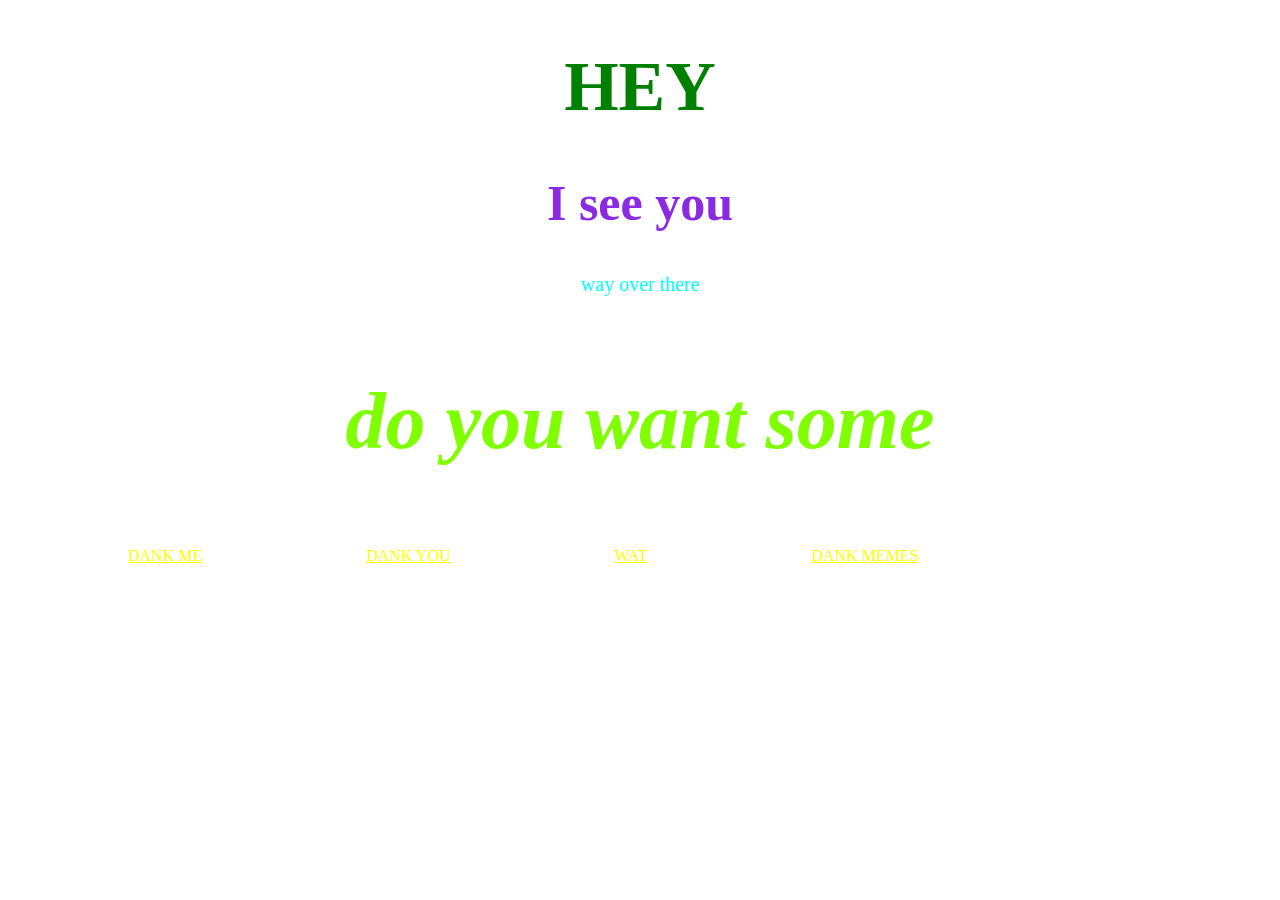
==== index.html @ 5e61d5ad "Merge branch 'gh-pages' of https://github.com/noahliz/dankmemes into gh-pages" ====
<!DOCTYPE html>
<html> 

    <head>
    <meta charset="utf-8">
    <meta http-equiv="X-UA-Compatable" content="IE=edge,chrome=1">  
    <title>DANNNKYY BRUUUHH
        </title>
        <link rel="stylesheet" href="index.css">
    </head>
    <body>
         <div class="big">
     <div class="container">
        <h1>HEY
         </h1>
        <h2>I see you
         </h2>
      <p>way over there
         </p>
         <h3>do you want some</h3>
        </div>   
        </div>
     <div class="nav">
         <div class="container">
         <ul>
            <li><a href="/dankme.html">dank me</a></li>
            <li><a href="/dankyou.html">dank you</a></li>
            <li><a href="/wat.html">wat</a></li>
                <li><a href="/dankmemes.html">dank memes</a> </li>
             </ul>
         </div>
         
        </div>

    </body>
</html>
---- index.css ----
body {
   background-image: url('https://i.imgur.com/fFDjBZ9.jpg');
}
.nav a{
    color: yellow;
    text-transform: uppercase;
align-content: center;

}
.nav li{
    display: inline;
    padding: 80px;
    
}
h1 {
    text-align: center;
    color:green;
    text-transform: full-width;
    font-size: 70px;
}
h2 {
    text-align:center;
    color:blueviolet;
    font-size: 50px;
}
h3{
    text-align: center;
    color: chartreuse;
    font-size: 80px;
    font-style: italic;
}
p {
    text-align: center;
    color: aqua;
    font-size: 20px;
}
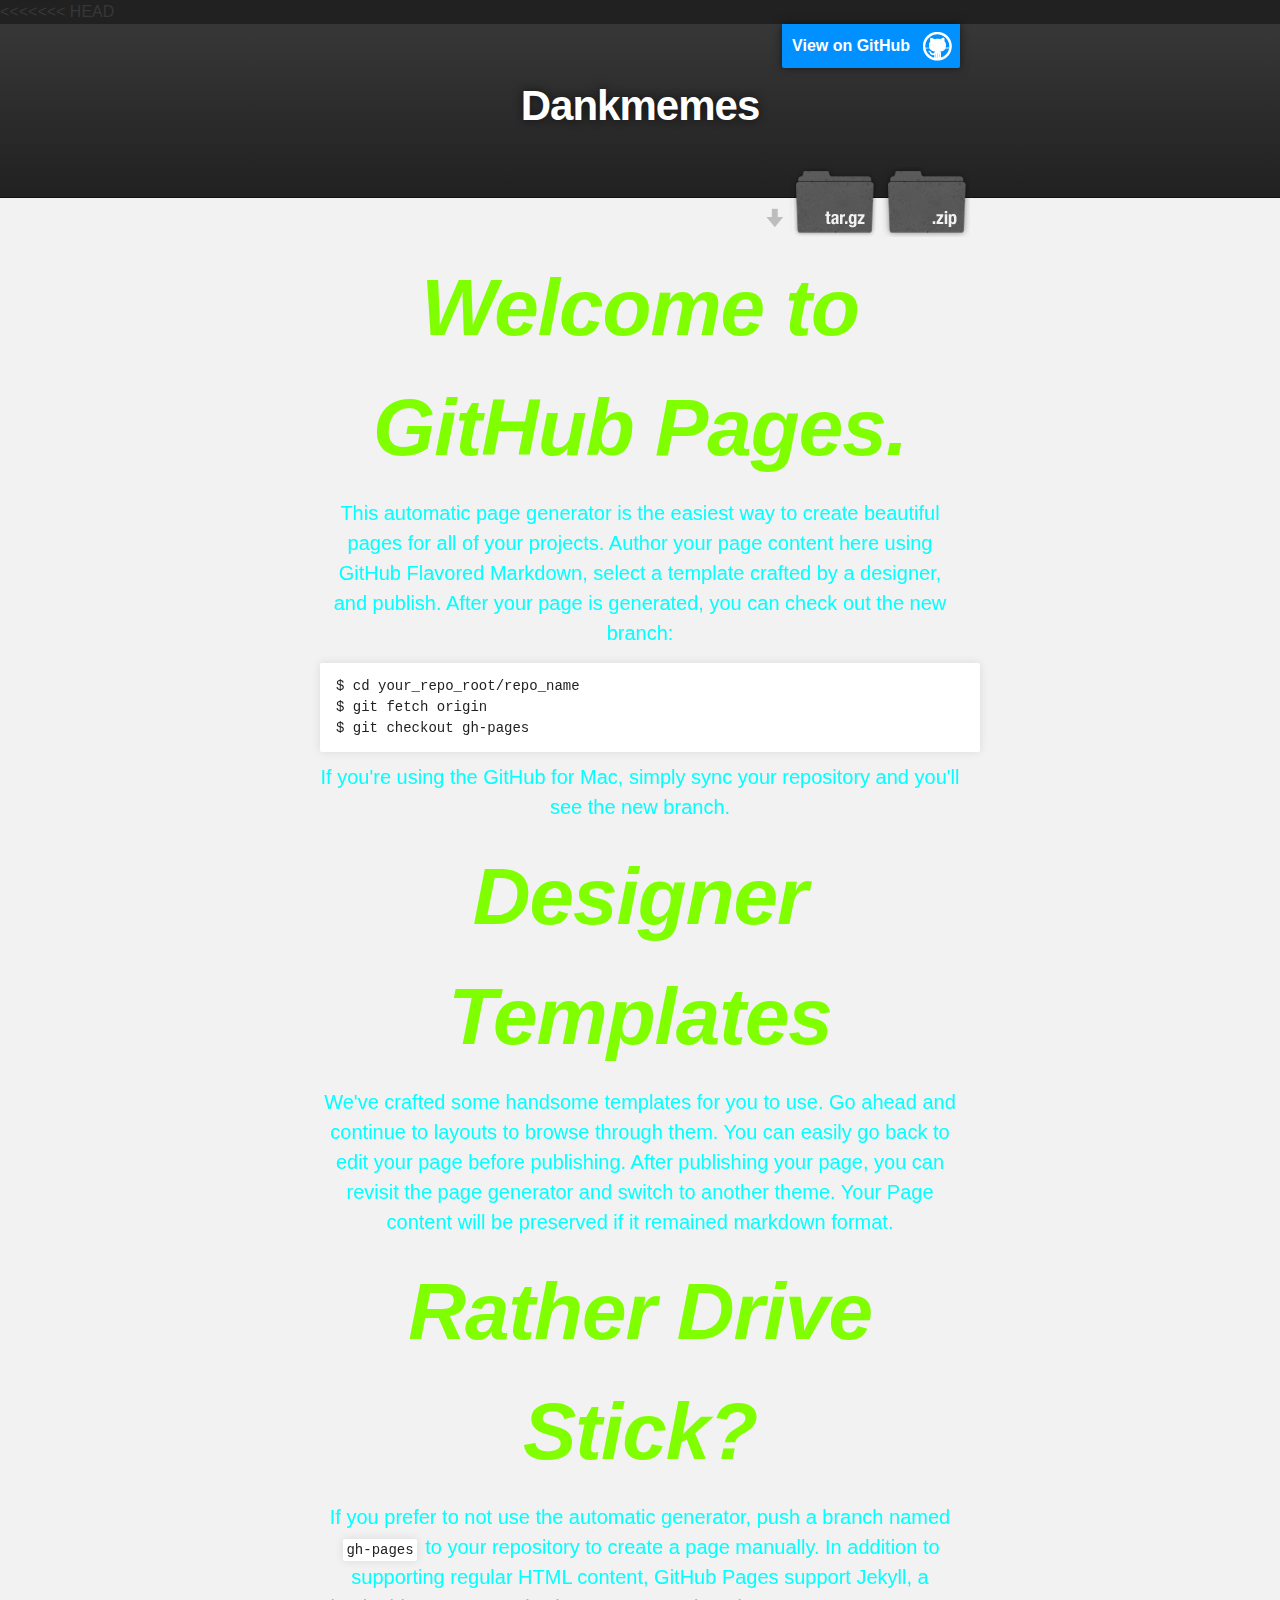
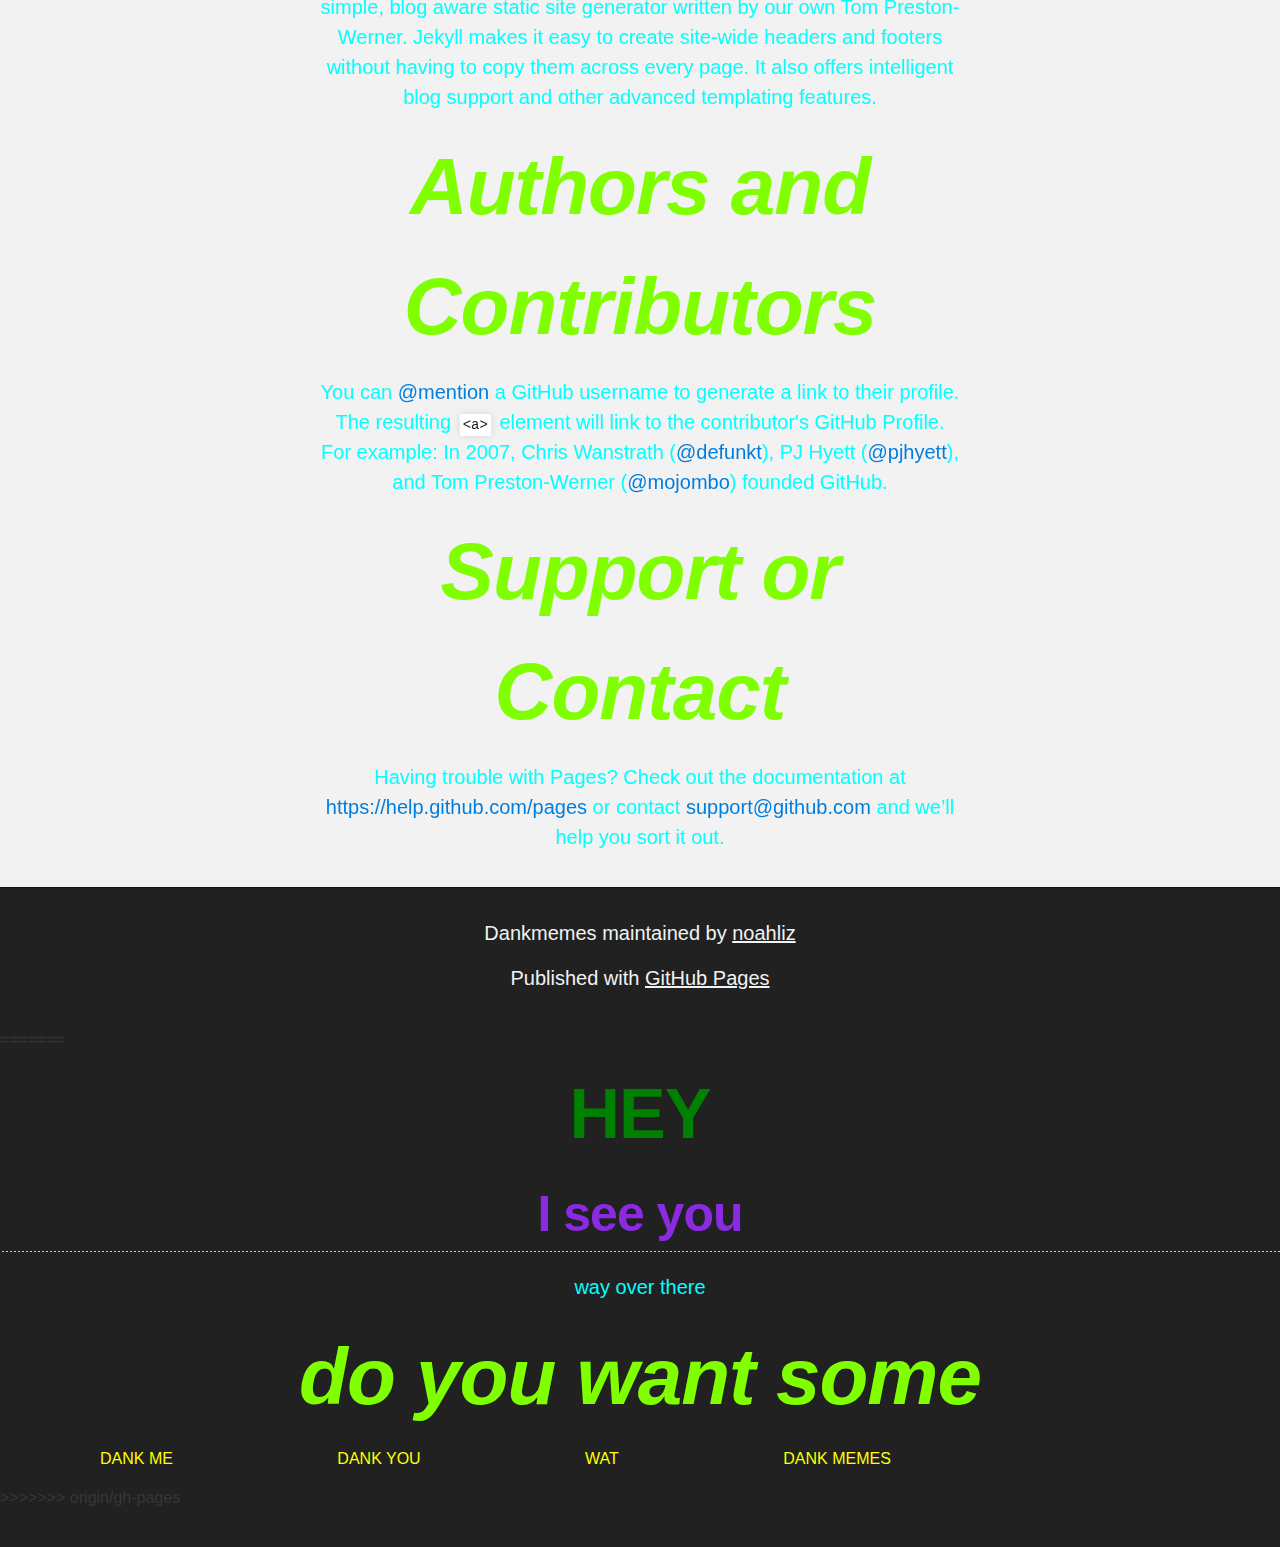
==== commit 6abcc48a: "pics" ====
--- a/index.html
+++ b/index.html
@@ -1,4 +1,83 @@
 <!DOCTYPE html>
+<<<<<<< HEAD
+<html>
+
+  <head>
+    <meta charset='utf-8'>
+    <meta http-equiv="X-UA-Compatible" content="chrome=1">
+    <meta name="description" content="Dankmemes : ">
+
+    <link rel="stylesheet" type="text/css" media="screen" href="stylesheets/stylesheet.css">
+
+    <title>Dankmemes</title>
+  </head>
+
+  <body>
+
+    <!-- HEADER -->
+    <div id="header_wrap" class="outer">
+        <header class="inner">
+          <a id="forkme_banner" href="https://github.com/noahliz/dankmemes">View on GitHub</a>
+
+          <h1 id="project_title">Dankmemes</h1>
+          <h2 id="project_tagline"></h2>
+
+            <section id="downloads">
+              <a class="zip_download_link" href="https://github.com/noahliz/dankmemes/zipball/master">Download this project as a .zip file</a>
+              <a class="tar_download_link" href="https://github.com/noahliz/dankmemes/tarball/master">Download this project as a tar.gz file</a>
+            </section>
+        </header>
+    </div>
+
+    <!-- MAIN CONTENT -->
+    <div id="main_content_wrap" class="outer">
+      <section id="main_content" class="inner">
+        <h3>
+<a id="welcome-to-github-pages" class="anchor" href="#welcome-to-github-pages" aria-hidden="true"><span class="octicon octicon-link"></span></a>Welcome to GitHub Pages.</h3>
+
+<p>This automatic page generator is the easiest way to create beautiful pages for all of your projects. Author your page content here using GitHub Flavored Markdown, select a template crafted by a designer, and publish. After your page is generated, you can check out the new branch:</p>
+
+<pre><code>$ cd your_repo_root/repo_name
+$ git fetch origin
+$ git checkout gh-pages
+</code></pre>
+
+<p>If you're using the GitHub for Mac, simply sync your repository and you'll see the new branch.</p>
+
+<h3>
+<a id="designer-templates" class="anchor" href="#designer-templates" aria-hidden="true"><span class="octicon octicon-link"></span></a>Designer Templates</h3>
+
+<p>We've crafted some handsome templates for you to use. Go ahead and continue to layouts to browse through them. You can easily go back to edit your page before publishing. After publishing your page, you can revisit the page generator and switch to another theme. Your Page content will be preserved if it remained markdown format.</p>
+
+<h3>
+<a id="rather-drive-stick" class="anchor" href="#rather-drive-stick" aria-hidden="true"><span class="octicon octicon-link"></span></a>Rather Drive Stick?</h3>
+
+<p>If you prefer to not use the automatic generator, push a branch named <code>gh-pages</code> to your repository to create a page manually. In addition to supporting regular HTML content, GitHub Pages support Jekyll, a simple, blog aware static site generator written by our own Tom Preston-Werner. Jekyll makes it easy to create site-wide headers and footers without having to copy them across every page. It also offers intelligent blog support and other advanced templating features.</p>
+
+<h3>
+<a id="authors-and-contributors" class="anchor" href="#authors-and-contributors" aria-hidden="true"><span class="octicon octicon-link"></span></a>Authors and Contributors</h3>
+
+<p>You can <a href="https://github.com/blog/821" class="user-mention">@mention</a> a GitHub username to generate a link to their profile. The resulting <code>&lt;a&gt;</code> element will link to the contributor's GitHub Profile. For example: In 2007, Chris Wanstrath (<a href="https://github.com/defunkt" class="user-mention">@defunkt</a>), PJ Hyett (<a href="https://github.com/pjhyett" class="user-mention">@pjhyett</a>), and Tom Preston-Werner (<a href="https://github.com/mojombo" class="user-mention">@mojombo</a>) founded GitHub.</p>
+
+<h3>
+<a id="support-or-contact" class="anchor" href="#support-or-contact" aria-hidden="true"><span class="octicon octicon-link"></span></a>Support or Contact</h3>
+
+<p>Having trouble with Pages? Check out the documentation at <a href="https://help.github.com/pages">https://help.github.com/pages</a> or contact <a href="mailto:support@github.com">support@github.com</a> and we’ll help you sort it out.</p>
+      </section>
+    </div>
+
+    <!-- FOOTER  -->
+    <div id="footer_wrap" class="outer">
+      <footer class="inner">
+        <p class="copyright">Dankmemes maintained by <a href="https://github.com/noahliz">noahliz</a></p>
+        <p>Published with <a href="https://pages.github.com">GitHub Pages</a></p>
+      </footer>
+    </div>
+
+    
+
+  </body>
+=======
 <html> 
 
     <head>
@@ -23,14 +102,15 @@
      <div class="nav">
          <div class="container">
          <ul>
-            <li><a href="/dankme.html">dank me</a></li>
-            <li><a href="/dankyou.html">dank you</a></li>
-            <li><a href="/wat.html">wat</a></li>
-                <li><a href="/dankmemes.html">dank memes</a> </li>
+            <li><a href="dankme.html">dank me</a></li>
+            <li><a href="dankyou.html">dank you</a></li>
+            <li><a href="wat.html">wat</a></li>
+                <li><a href="dankmemes.html">dank memes</a> </li>
              </ul>
          </div>
          
         </div>
 
     </body>
+>>>>>>> origin/gh-pages
 </html>
--- a/stylesheets/stylesheet.css
+++ b/stylesheets/stylesheet.css
@@ -0,0 +1,425 @@
+/*******************************************************************************
+Slate Theme for GitHub Pages
+by Jason Costello, @jsncostello
+*******************************************************************************/
+
+@import url(pygment_trac.css);
+
+/*******************************************************************************
+MeyerWeb Reset
+*******************************************************************************/
+
+html, body, div, span, applet, object, iframe,
+h1, h2, h3, h4, h5, h6, p, blockquote, pre,
+a, abbr, acronym, address, big, cite, code,
+del, dfn, em, img, ins, kbd, q, s, samp,
+small, strike, strong, sub, sup, tt, var,
+b, u, i, center,
+dl, dt, dd, ol, ul, li,
+fieldset, form, label, legend,
+table, caption, tbody, tfoot, thead, tr, th, td,
+article, aside, canvas, details, embed,
+figure, figcaption, footer, header, hgroup,
+menu, nav, output, ruby, section, summary,
+time, mark, audio, video {
+  margin: 0;
+  padding: 0;
+  border: 0;
+  font: inherit;
+  vertical-align: baseline;
+}
+
+/* HTML5 display-role reset for older browsers */
+article, aside, details, figcaption, figure,
+footer, header, hgroup, menu, nav, section {
+  display: block;
+}
+
+ol, ul {
+  list-style: none;
+}
+
+table {
+  border-collapse: collapse;
+  border-spacing: 0;
+}
+
+/*******************************************************************************
+Theme Styles
+*******************************************************************************/
+
+body {
+  box-sizing: border-box;
+  color:#373737;
+  background: #212121;
+  font-size: 16px;
+  font-family: 'Myriad Pro', Calibri, Helvetica, Arial, sans-serif;
+  line-height: 1.5;
+  -webkit-font-smoothing: antialiased;
+}
+
+h1, h2, h3, h4, h5, h6 {
+  margin: 10px 0;
+  font-weight: 700;
+  color:#222222;
+  font-family: 'Lucida Grande', 'Calibri', Helvetica, Arial, sans-serif;
+  letter-spacing: -1px;
+}
+
+h1 {
+  font-size: 36px;
+  font-weight: 700;
+}
+
+h2 {
+  padding-bottom: 10px;
+  font-size: 32px;
+  background: url('../images/bg_hr.png') repeat-x bottom;
+}
+
+h3 {
+  font-size: 24px;
+}
+
+h4 {
+  font-size: 21px;
+}
+
+h5 {
+  font-size: 18px;
+}
+
+h6 {
+  font-size: 16px;
+}
+
+p {
+  margin: 10px 0 15px 0;
+}
+
+footer p {
+  color: #f2f2f2;
+}
+
+a {
+  text-decoration: none;
+  color: #007edf;
+  text-shadow: none;
+
+  transition: color 0.5s ease;
+  transition: text-shadow 0.5s ease;
+  -webkit-transition: color 0.5s ease;
+  -webkit-transition: text-shadow 0.5s ease;
+  -moz-transition: color 0.5s ease;
+  -moz-transition: text-shadow 0.5s ease;
+  -o-transition: color 0.5s ease;
+  -o-transition: text-shadow 0.5s ease;
+  -ms-transition: color 0.5s ease;
+  -ms-transition: text-shadow 0.5s ease;
+}
+
+a:hover, a:focus {text-decoration: underline;}
+
+footer a {
+  color: #F2F2F2;
+  text-decoration: underline;
+}
+
+em {
+  font-style: italic;
+}
+
+strong {
+  font-weight: bold;
+}
+
+img {
+  position: relative;
+  margin: 0 auto;
+  max-width: 739px;
+  padding: 5px;
+  margin: 10px 0 10px 0;
+  border: 1px solid #ebebeb;
+
+  box-shadow: 0 0 5px #ebebeb;
+  -webkit-box-shadow: 0 0 5px #ebebeb;
+  -moz-box-shadow: 0 0 5px #ebebeb;
+  -o-box-shadow: 0 0 5px #ebebeb;
+  -ms-box-shadow: 0 0 5px #ebebeb;
+}
+
+p img {
+  display: inline;
+  margin: 0;
+  padding: 0;
+  vertical-align: middle;
+  text-align: center;
+  border: none;
+}
+
+pre, code {
+  width: 100%;
+  color: #222;
+  background-color: #fff;
+
+  font-family: Monaco, "Bitstream Vera Sans Mono", "Lucida Console", Terminal, monospace;
+  font-size: 14px;
+
+  border-radius: 2px;
+  -moz-border-radius: 2px;
+  -webkit-border-radius: 2px;
+}
+
+pre {
+  width: 100%;
+  padding: 10px;
+  box-shadow: 0 0 10px rgba(0,0,0,.1);
+  overflow: auto;
+}
+
+code {
+  padding: 3px;
+  margin: 0 3px;
+  box-shadow: 0 0 10px rgba(0,0,0,.1);
+}
+
+pre code {
+  display: block;
+  box-shadow: none;
+}
+
+blockquote {
+  color: #666;
+  margin-bottom: 20px;
+  padding: 0 0 0 20px;
+  border-left: 3px solid #bbb;
+}
+
+
+ul, ol, dl {
+  margin-bottom: 15px
+}
+
+ul {
+  list-style-position: inside;
+  list-style: disc;
+  padding-left: 20px;
+}
+
+ol {
+  list-style-position: inside;
+  list-style: decimal;
+  padding-left: 20px;
+}
+
+dl dt {
+  font-weight: bold;
+}
+
+dl dd {
+  padding-left: 20px;
+  font-style: italic;
+}
+
+dl p {
+  padding-left: 20px;
+  font-style: italic;
+}
+
+hr {
+  height: 1px;
+  margin-bottom: 5px;
+  border: none;
+  background: url('../images/bg_hr.png') repeat-x center;
+}
+
+table {
+  border: 1px solid #373737;
+  margin-bottom: 20px;
+  text-align: left;
+ }
+
+th {
+  font-family: 'Lucida Grande', 'Helvetica Neue', Helvetica, Arial, sans-serif;
+  padding: 10px;
+  background: #373737;
+  color: #fff;
+ }
+
+td {
+  padding: 10px;
+  border: 1px solid #373737;
+ }
+
+form {
+  background: #f2f2f2;
+  padding: 20px;
+}
+
+/*******************************************************************************
+Full-Width Styles
+*******************************************************************************/
+
+.outer {
+  width: 100%;
+}
+
+.inner {
+  position: relative;
+  max-width: 640px;
+  padding: 20px 10px;
+  margin: 0 auto;
+}
+
+#forkme_banner {
+  display: block;
+  position: absolute;
+  top:0;
+  right: 10px;
+  z-index: 10;
+  padding: 10px 50px 10px 10px;
+  color: #fff;
+  background: url('../images/blacktocat.png') #0090ff no-repeat 95% 50%;
+  font-weight: 700;
+  box-shadow: 0 0 10px rgba(0,0,0,.5);
+  border-bottom-left-radius: 2px;
+  border-bottom-right-radius: 2px;
+}
+
+#header_wrap {
+  background: #212121;
+  background: -moz-linear-gradient(top, #373737, #212121);
+  background: -webkit-linear-gradient(top, #373737, #212121);
+  background: -ms-linear-gradient(top, #373737, #212121);
+  background: -o-linear-gradient(top, #373737, #212121);
+  background: linear-gradient(top, #373737, #212121);
+}
+
+#header_wrap .inner {
+  padding: 50px 10px 30px 10px;
+}
+
+#project_title {
+  margin: 0;
+  color: #fff;
+  font-size: 42px;
+  font-weight: 700;
+  text-shadow: #111 0px 0px 10px;
+}
+
+#project_tagline {
+  color: #fff;
+  font-size: 24px;
+  font-weight: 300;
+  background: none;
+  text-shadow: #111 0px 0px 10px;
+}
+
+#downloads {
+  position: absolute;
+  width: 210px;
+  z-index: 10;
+  bottom: -40px;
+  right: 0;
+  height: 70px;
+  background: url('../images/icon_download.png') no-repeat 0% 90%;
+}
+
+.zip_download_link {
+  display: block;
+  float: right;
+  width: 90px;
+  height:70px;
+  text-indent: -5000px;
+  overflow: hidden;
+  background: url(../images/sprite_download.png) no-repeat bottom left;
+}
+
+.tar_download_link {
+  display: block;
+  float: right;
+  width: 90px;
+  height:70px;
+  text-indent: -5000px;
+  overflow: hidden;
+  background: url(../images/sprite_download.png) no-repeat bottom right;
+  margin-left: 10px;
+}
+
+.zip_download_link:hover {
+  background: url(../images/sprite_download.png) no-repeat top left;
+}
+
+.tar_download_link:hover {
+  background: url(../images/sprite_download.png) no-repeat top right;
+}
+
+#main_content_wrap {
+  background: #f2f2f2;
+  border-top: 1px solid #111;
+  border-bottom: 1px solid #111;
+}
+
+#main_content {
+  padding-top: 40px;
+}
+
+#footer_wrap {
+  background: #212121;
+}
+
+
+
+/*******************************************************************************
+Small Device Styles
+*******************************************************************************/
+
+@media screen and (max-width: 480px) {
+  body {
+    font-size:14px;
+  }
+
+  #downloads {
+    display: none;
+  }
+
+  .inner {
+    min-width: 320px;
+    max-width: 480px;
+  }
+
+  #project_title {
+  font-size: 32px;
+  }
+
+  h1 {
+    font-size: 28px;
+  }
+
+  h2 {
+    font-size: 24px;
+  }
+
+  h3 {
+    font-size: 21px;
+  }
+
+  h4 {
+    font-size: 18px;
+  }
+
+  h5 {
+    font-size: 14px;
+  }
+
+  h6 {
+    font-size: 12px;
+  }
+
+  code, pre {
+    min-width: 320px;
+    max-width: 480px;
+    font-size: 11px;
+  }
+
+}
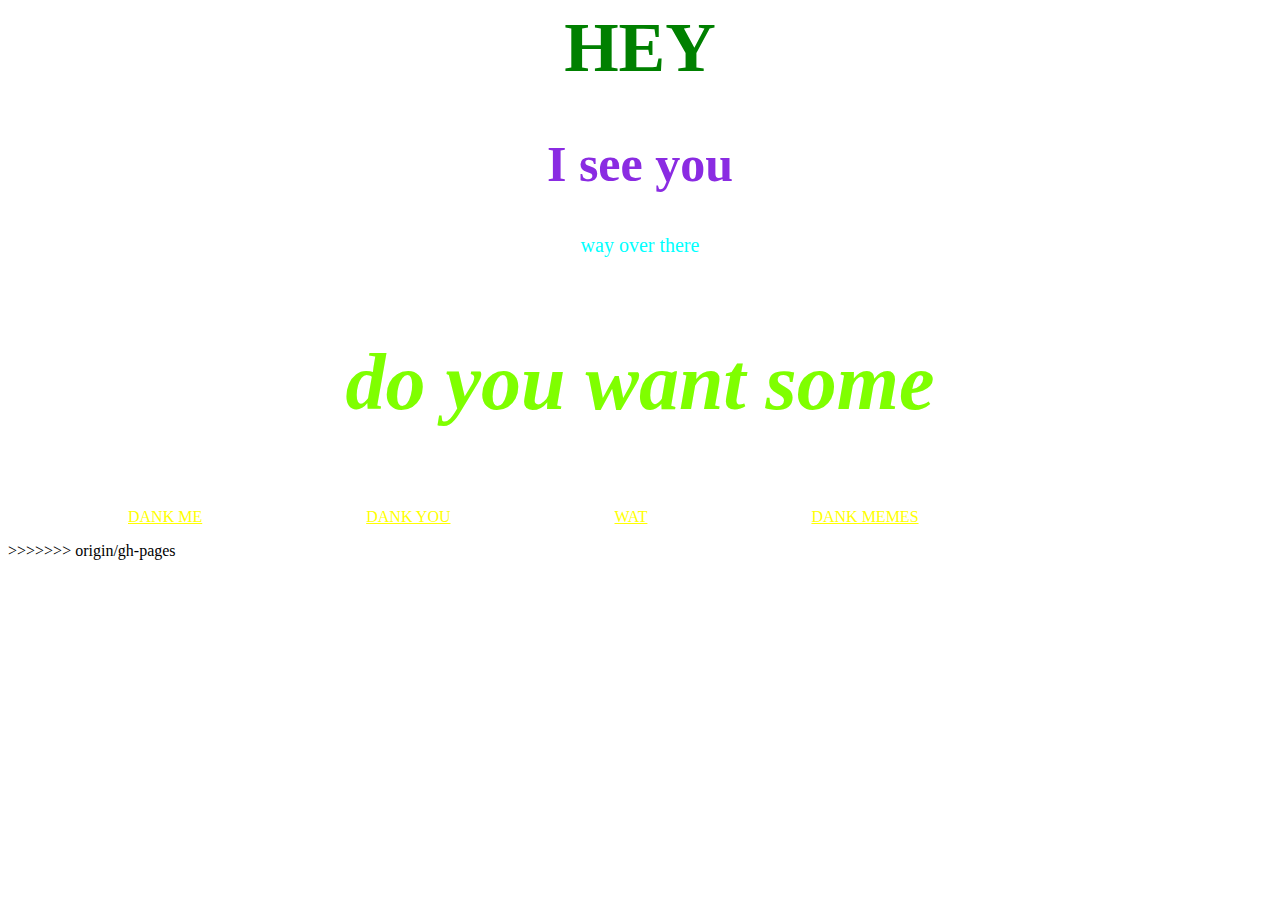
==== commit 606db586: "frick frack" ====
--- a/index.html
+++ b/index.html
@@ -1,83 +1,4 @@
-<!DOCTYPE html>
-<<<<<<< HEAD
-<html>
 
-  <head>
-    <meta charset='utf-8'>
-    <meta http-equiv="X-UA-Compatible" content="chrome=1">
-    <meta name="description" content="Dankmemes : ">
-
-    <link rel="stylesheet" type="text/css" media="screen" href="stylesheets/stylesheet.css">
-
-    <title>Dankmemes</title>
-  </head>
-
-  <body>
-
-    <!-- HEADER -->
-    <div id="header_wrap" class="outer">
-        <header class="inner">
-          <a id="forkme_banner" href="https://github.com/noahliz/dankmemes">View on GitHub</a>
-
-          <h1 id="project_title">Dankmemes</h1>
-          <h2 id="project_tagline"></h2>
-
-            <section id="downloads">
-              <a class="zip_download_link" href="https://github.com/noahliz/dankmemes/zipball/master">Download this project as a .zip file</a>
-              <a class="tar_download_link" href="https://github.com/noahliz/dankmemes/tarball/master">Download this project as a tar.gz file</a>
-            </section>
-        </header>
-    </div>
-
-    <!-- MAIN CONTENT -->
-    <div id="main_content_wrap" class="outer">
-      <section id="main_content" class="inner">
-        <h3>
-<a id="welcome-to-github-pages" class="anchor" href="#welcome-to-github-pages" aria-hidden="true"><span class="octicon octicon-link"></span></a>Welcome to GitHub Pages.</h3>
-
-<p>This automatic page generator is the easiest way to create beautiful pages for all of your projects. Author your page content here using GitHub Flavored Markdown, select a template crafted by a designer, and publish. After your page is generated, you can check out the new branch:</p>
-
-<pre><code>$ cd your_repo_root/repo_name
-$ git fetch origin
-$ git checkout gh-pages
-</code></pre>
-
-<p>If you're using the GitHub for Mac, simply sync your repository and you'll see the new branch.</p>
-
-<h3>
-<a id="designer-templates" class="anchor" href="#designer-templates" aria-hidden="true"><span class="octicon octicon-link"></span></a>Designer Templates</h3>
-
-<p>We've crafted some handsome templates for you to use. Go ahead and continue to layouts to browse through them. You can easily go back to edit your page before publishing. After publishing your page, you can revisit the page generator and switch to another theme. Your Page content will be preserved if it remained markdown format.</p>
-
-<h3>
-<a id="rather-drive-stick" class="anchor" href="#rather-drive-stick" aria-hidden="true"><span class="octicon octicon-link"></span></a>Rather Drive Stick?</h3>
-
-<p>If you prefer to not use the automatic generator, push a branch named <code>gh-pages</code> to your repository to create a page manually. In addition to supporting regular HTML content, GitHub Pages support Jekyll, a simple, blog aware static site generator written by our own Tom Preston-Werner. Jekyll makes it easy to create site-wide headers and footers without having to copy them across every page. It also offers intelligent blog support and other advanced templating features.</p>
-
-<h3>
-<a id="authors-and-contributors" class="anchor" href="#authors-and-contributors" aria-hidden="true"><span class="octicon octicon-link"></span></a>Authors and Contributors</h3>
-
-<p>You can <a href="https://github.com/blog/821" class="user-mention">@mention</a> a GitHub username to generate a link to their profile. The resulting <code>&lt;a&gt;</code> element will link to the contributor's GitHub Profile. For example: In 2007, Chris Wanstrath (<a href="https://github.com/defunkt" class="user-mention">@defunkt</a>), PJ Hyett (<a href="https://github.com/pjhyett" class="user-mention">@pjhyett</a>), and Tom Preston-Werner (<a href="https://github.com/mojombo" class="user-mention">@mojombo</a>) founded GitHub.</p>
-
-<h3>
-<a id="support-or-contact" class="anchor" href="#support-or-contact" aria-hidden="true"><span class="octicon octicon-link"></span></a>Support or Contact</h3>
-
-<p>Having trouble with Pages? Check out the documentation at <a href="https://help.github.com/pages">https://help.github.com/pages</a> or contact <a href="mailto:support@github.com">support@github.com</a> and we’ll help you sort it out.</p>
-      </section>
-    </div>
-
-    <!-- FOOTER  -->
-    <div id="footer_wrap" class="outer">
-      <footer class="inner">
-        <p class="copyright">Dankmemes maintained by <a href="https://github.com/noahliz">noahliz</a></p>
-        <p>Published with <a href="https://pages.github.com">GitHub Pages</a></p>
-      </footer>
-    </div>
-
-    
-
-  </body>
-=======
 <html> 
 
     <head>
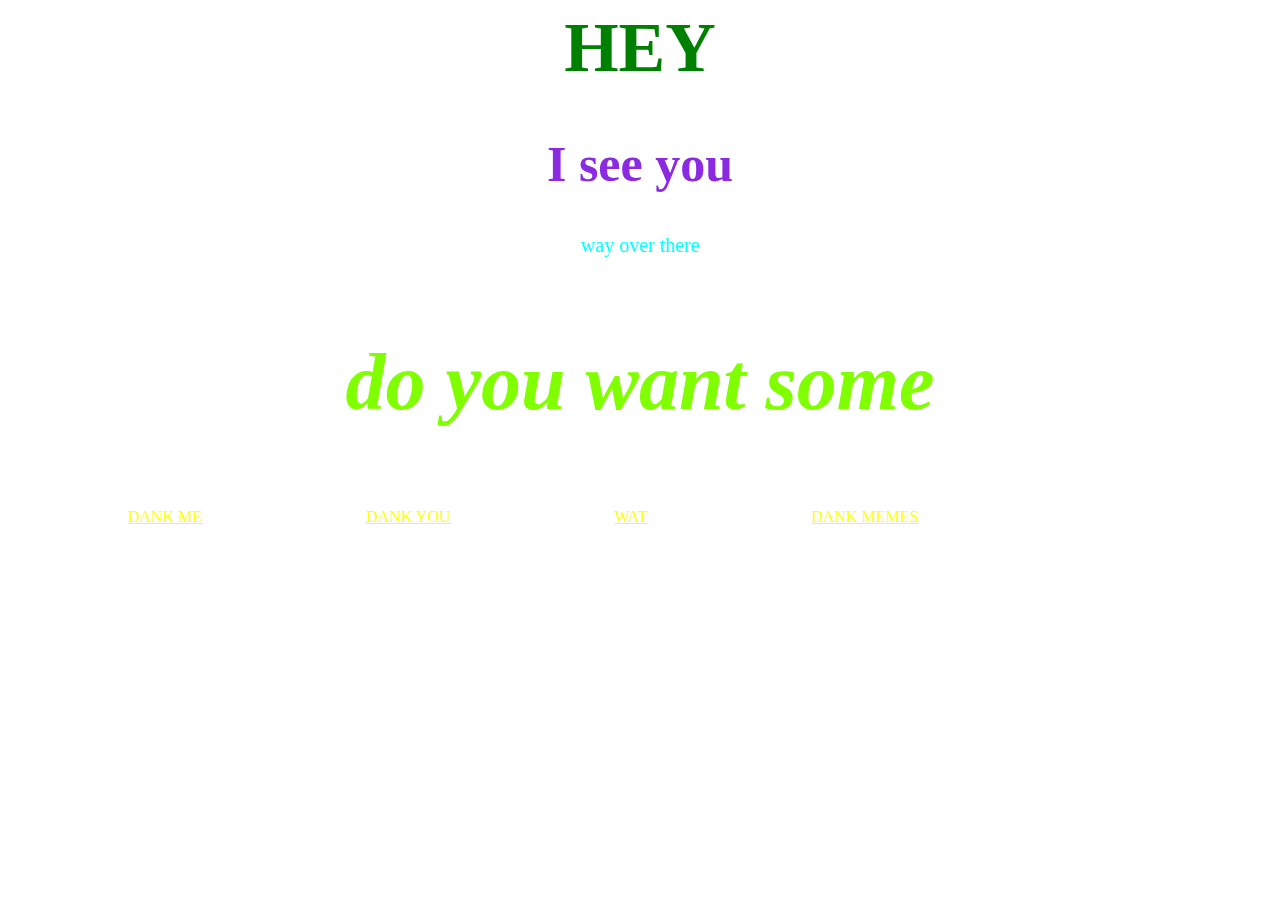
==== commit c71e0c56: "more frick frack" ====
--- a/index.html
+++ b/index.html
@@ -33,5 +33,4 @@
         </div>
 
     </body>
->>>>>>> origin/gh-pages
 </html>
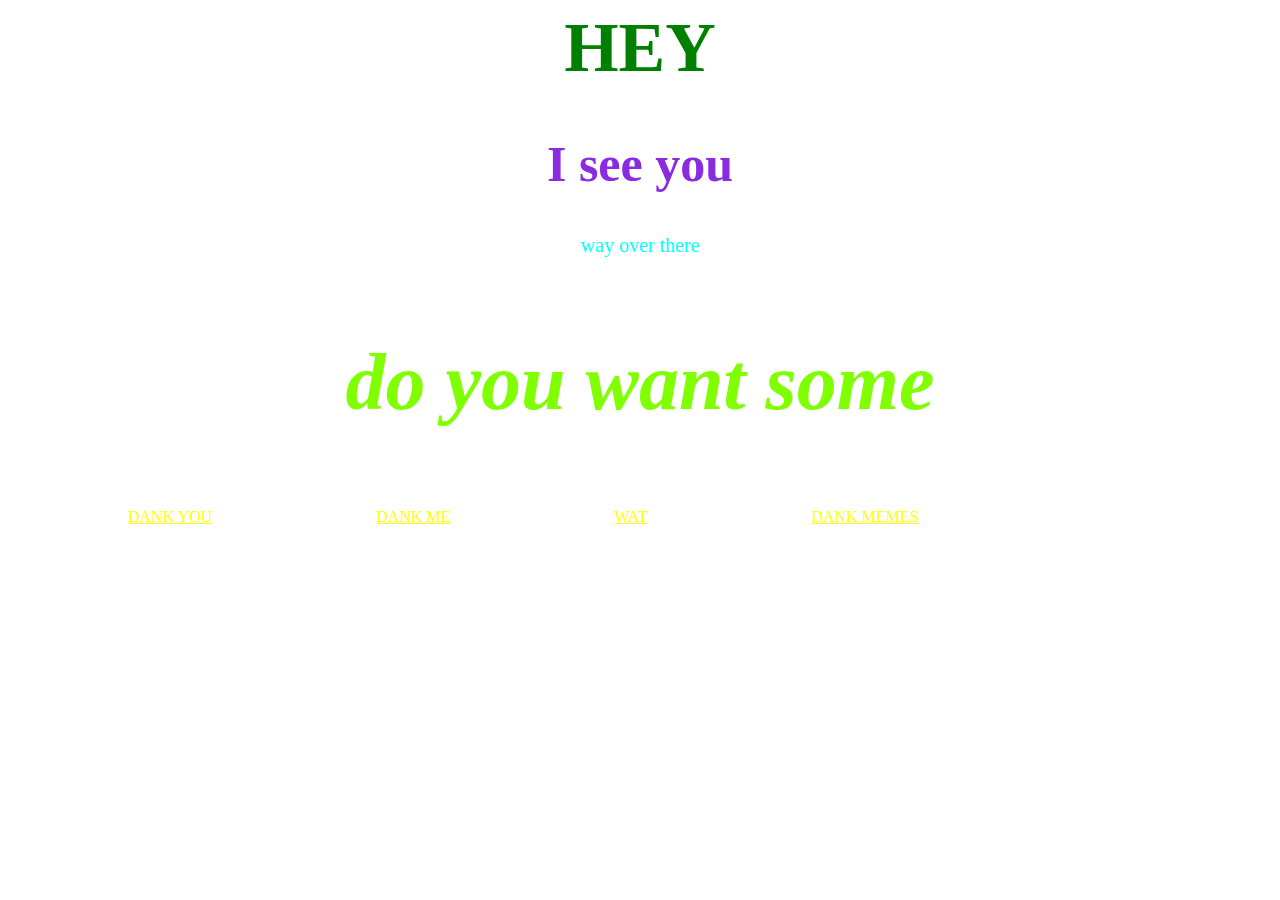
==== commit 4902ddf1: "me maybe" ====
--- a/index.html
+++ b/index.html
@@ -23,8 +23,9 @@
      <div class="nav">
          <div class="container">
          <ul>
+            
+            <li><a href="dankyou.html">dank you</a></li>
             <li><a href="dankme.html">dank me</a></li>
-            <li><a href="dankyou.html">dank you</a></li>
             <li><a href="wat.html">wat</a></li>
                 <li><a href="dankmemes.html">dank memes</a> </li>
              </ul>
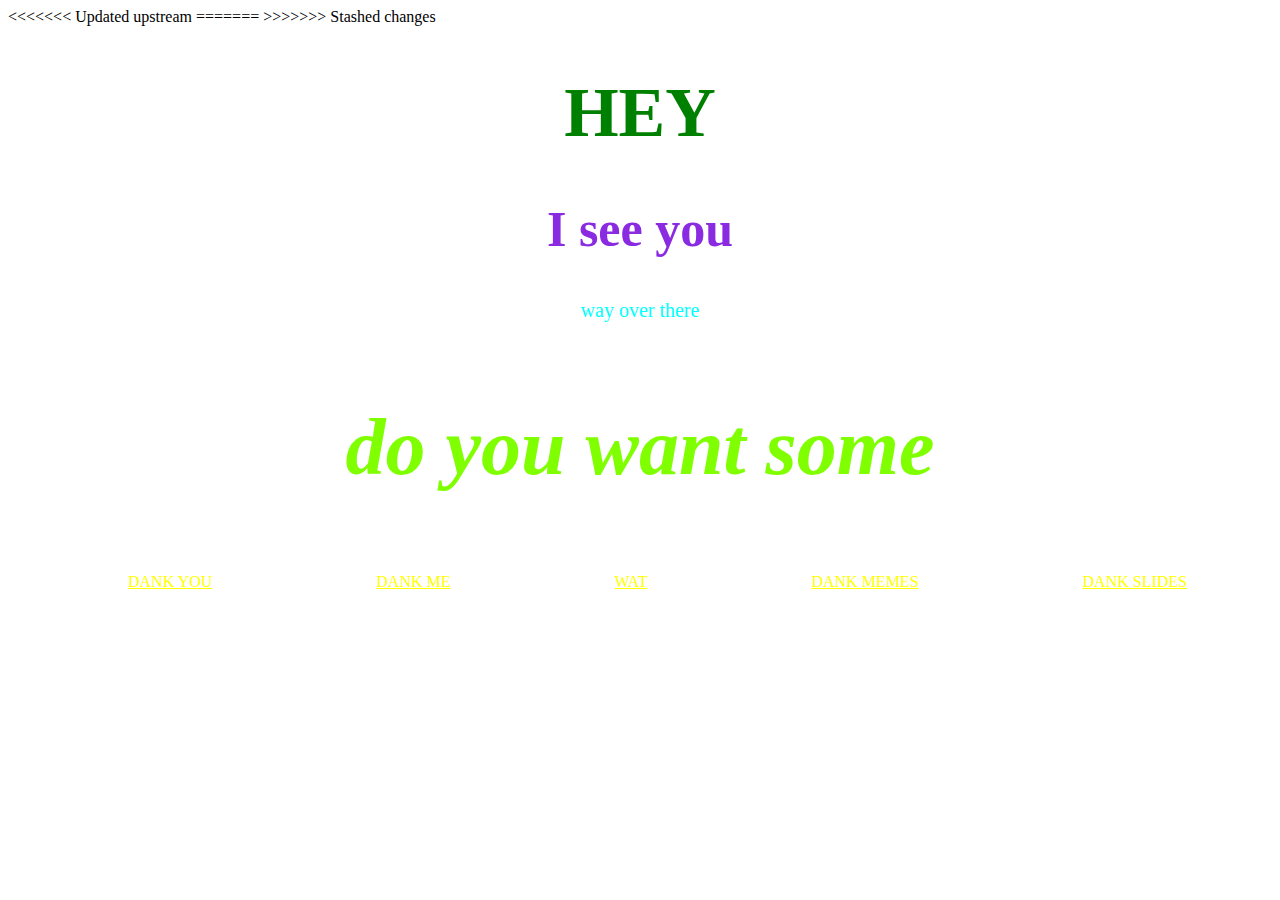
==== commit 9deeae84: "dank slides now" ====
--- a/index.html
+++ b/index.html
@@ -1,6 +1,20 @@
 
+<<<<<<< Updated upstream
 <html> 
 
+=======
+  <head>
+    <meta charset='utf-8'>
+    <meta http-equiv="X-UA-Compatible" content="chrome=1">
+    <meta name="description" content="Dankmemes : ">
+
+    <link rel="stylesheet" type="text/css" media="screen" href="stylesheets/stylesheet.css">
+
+    <title>Dankmemes</title>
+  </head>
+
+  <body>
+>>>>>>> Stashed changes
     <head>
     <meta charset="utf-8">
     <meta http-equiv="X-UA-Compatable" content="IE=edge,chrome=1">  
@@ -28,10 +42,11 @@
             <li><a href="dankme.html">dank me</a></li>
             <li><a href="wat.html">wat</a></li>
                 <li><a href="dankmemes.html">dank memes</a> </li>
+             <li><a href="dankslide.html">dank slides</a></li>
              </ul>
          </div>
          
         </div>
-
+     
     </body>
 </html>
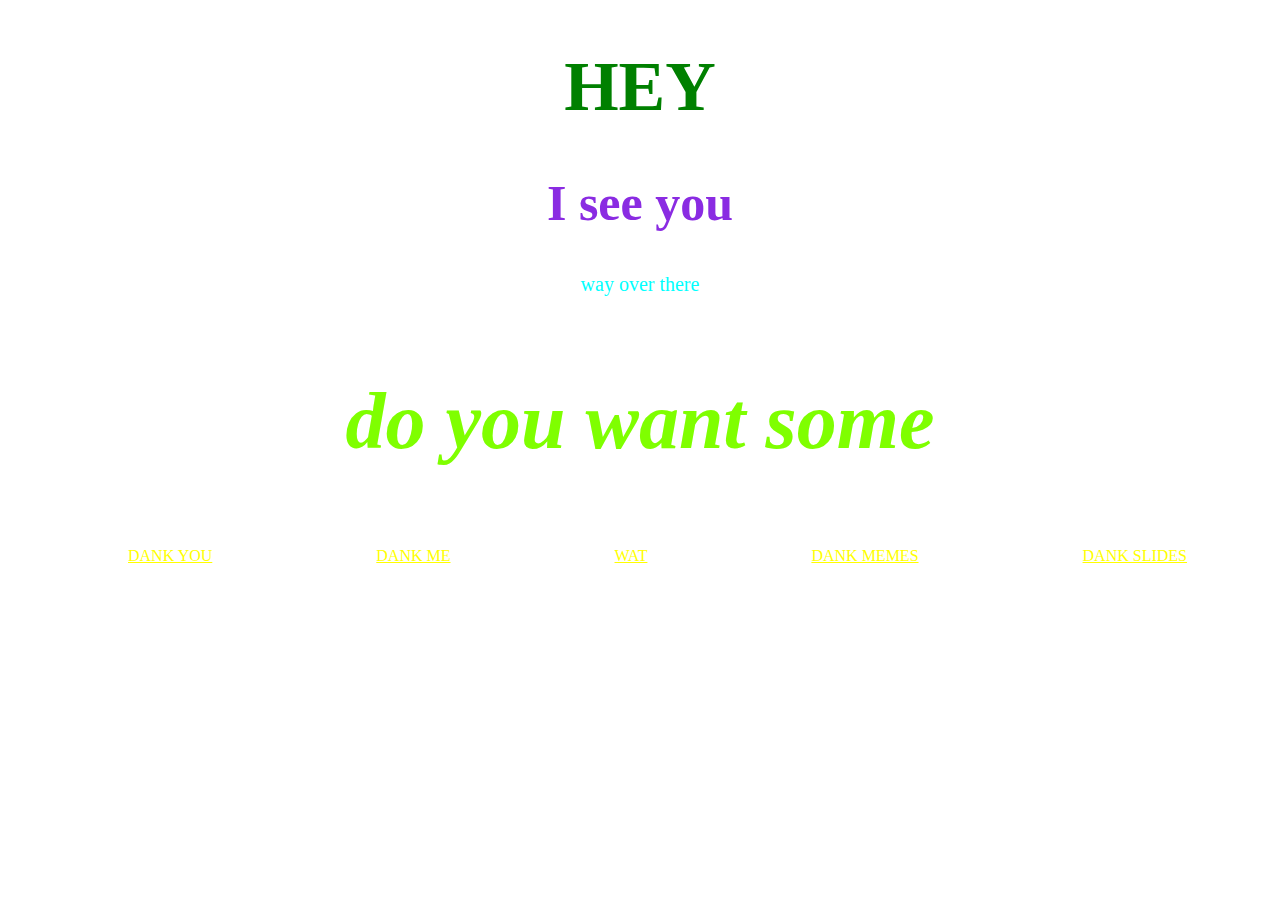
==== commit ae1ea129: "more oops" ====
--- a/index.html
+++ b/index.html
@@ -1,8 +1,6 @@
-
-<<<<<<< Updated upstream
+<!DOCTYPE html>
 <html> 
 
-=======
   <head>
     <meta charset='utf-8'>
     <meta http-equiv="X-UA-Compatible" content="chrome=1">
@@ -14,7 +12,6 @@
   </head>
 
   <body>
->>>>>>> Stashed changes
     <head>
     <meta charset="utf-8">
     <meta http-equiv="X-UA-Compatable" content="IE=edge,chrome=1">  
